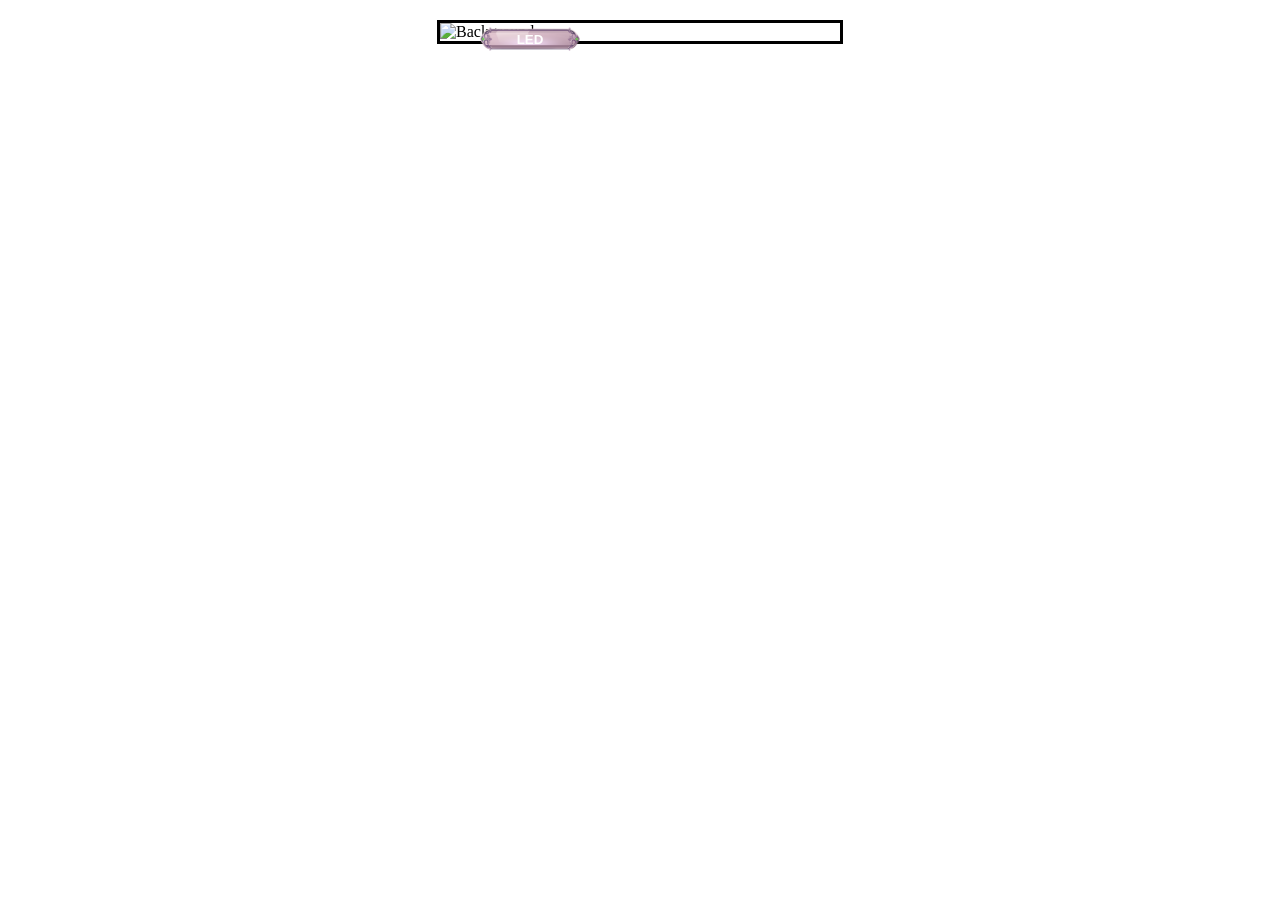
==== index.html @ 4b70a01e "test" ====
<!DOCTYPE html>
<html lang="en">
<head>
  <style>
    /* 1. The Wrapper */
    .phone-container {
      position: relative;
      width: 100%;
      max-width: 400px;
      margin: 20px auto;
      border: 3px solid black; /* So you can see the container boundaries */
    }
 
    .bg-image {
      width: 100%;
      display: block;
      height: auto;
    }

    .custom-btn {
  position: absolute;
  z-index: 999;
  width: 100px;  /* Match your button size */
  height: 25px;
  background: transparent; /* No background color or image here */
  border: none;
  padding: 0;   /* Remove default button padding */
  cursor: pointer;
  outline: none;
  -webkit-tap-highlight-color: transparent; /* Removes the blue box flash on Android/iOS Chrome */
}
 
.btn-visual {
  width: 100%;
  height: 100%;
  background-image: url('button-bg.png');
  background-size: contain;
  background-repeat: no-repeat;
   
  display: flex;
  align-items: center;
  justify-content: center;
  color: white;
  font-weight: bold;
   
  transition: transform 0.1s ease, opacity 0.1s ease;
}
 
.custom-btn:active .btn-visual {
  opacity: 0.85;
  transform: scale(0.92); /* Shrinks slightly within its transparent bounds */
}

.sparkle {
      position: absolute;
      width: 12px;
      height: 12px; 
      pointer-events: none;
      z-index: 1000;  
      
      /* Glow is safe out here! */
      box-shadow: 0 0 10px var(--sparkle-color), 
                  0 0 20px var(--sparkle-color);
      filter: brightness(1.5);
      animation: explode 0.6s ease-out forwards;
    } 

    /* 3. The Actual Inner Star Shape */
    .sparkle-inner {
      width: 100%;
      height: 100%;
      background-color: #ffffff; /* White center */
      /* The shape is safely applied to the inner element */
      clip-path: polygon(50% 0%, 61% 35%, 98% 35%, 68% 57%, 79% 91%, 50% 70%, 21% 91%, 32% 57%, 2% 35%, 39% 35%);
    }

    /* The Burst Animation */
    @keyframes explode {
      0% {
        transform: translate(0, 0) scale(1);
        opacity: 1;
      }
      100% {
        transform: translate(var(--tx), var(--ty)) scale(0);
        opacity: 0;
      }
    }

    /* 4. The Curved Positions */
    .btn-1 { top: 20%; left: 10%; }
    .btn-2 { top: 35%; left: 25%; }
    .btn-3 { top: 50%; left: 35%; } 
  </style>
</head>
<body>

  <div class="phone-container">
    <img src="https://cdn.jsdelivr.net/gh/feysfarm/Rainbowportal@main/background.jpg" class="bg-image" alt="Background">
    
    <button class="custom-btn btn-1" id="testbtn"><div class="btn-visual">LED</div></button> 
  </div>
</body>
<script>
function createSparkles(button) {
  const sparkleCount = 14; 

  const brightColors = [
    '#00ffff', // Neon Cyan
    '#ff00ff', // Neon Magenta
    '#00ff00', // Neon Green
    '#ff3300', // Neon Red/Orange
    '#ffea00', // Neon Yellow
    '#ff007f', // Bright Pink
    '#39ff14'  // Radioactive Green
  ];

  for (let i = 0; i < sparkleCount; i++) {
    // Create outer element (carries the trajectory and glow)
    const sparkle = document.createElement('span');
    sparkle.classList.add('sparkle');

    // Create inner element (carries the star cutout)
    const innerStar = document.createElement('div');
    innerStar.classList.add('sparkle-inner');
    sparkle.appendChild(innerStar);

    // Position center
    sparkle.style.left = '50%';
    sparkle.style.top = '50%';

    // Explosion trajectories
    const targetX = (Math.random() - 0.5) * 160 + 'px';
    const targetY = (Math.random() - 0.5) * 160 + 'px';
    sparkle.style.setProperty('--tx', targetX);
    sparkle.style.setProperty('--ty', targetY);

    // Randomize size
    const size = Math.random() * 8 + 8 + 'px';
    sparkle.style.width = size;
    sparkle.style.height = size;

    // Pick a vibrant color
    const randomColor = brightColors[Math.floor(Math.random() * brightColors.length)];
    sparkle.style.setProperty('--sparkle-color', randomColor);

    // Append and clean up
    button.appendChild(sparkle);
    setTimeout(() => {
      sparkle.remove();
    }, 600);
  }
}
// INTEGRATION INTO YOUR EXISTING CODE:
function setupPressAndHold(buttonId) {
  const button = document.getElementById(buttonId);
  let pressTimer = null;
  let isHoldTriggered = false;

  button.addEventListener('pointerdown', (e) => {
    //e.preventDefault(); 
    isHoldTriggered = false;

    // ✨ TRIGGER SPARKLES IMMEDIATELY UPON TOUCH ✨
    createSparkles(button);

    pressTimer = setTimeout(() => {
      isHoldTriggered = true;
      onButtonHold(buttonId);
    }, HOLD_DURATION);
  });

  button.addEventListener('pointerup', () => {
    clearTimeout(pressTimer);
    if (!isHoldTriggered) {
      onButtonTap(buttonId);
    }
  });

  button.addEventListener('pointerleave', () => {
    clearTimeout(pressTimer);
  });
}
setupPressAndHold("testbtn");
</script>
</html>
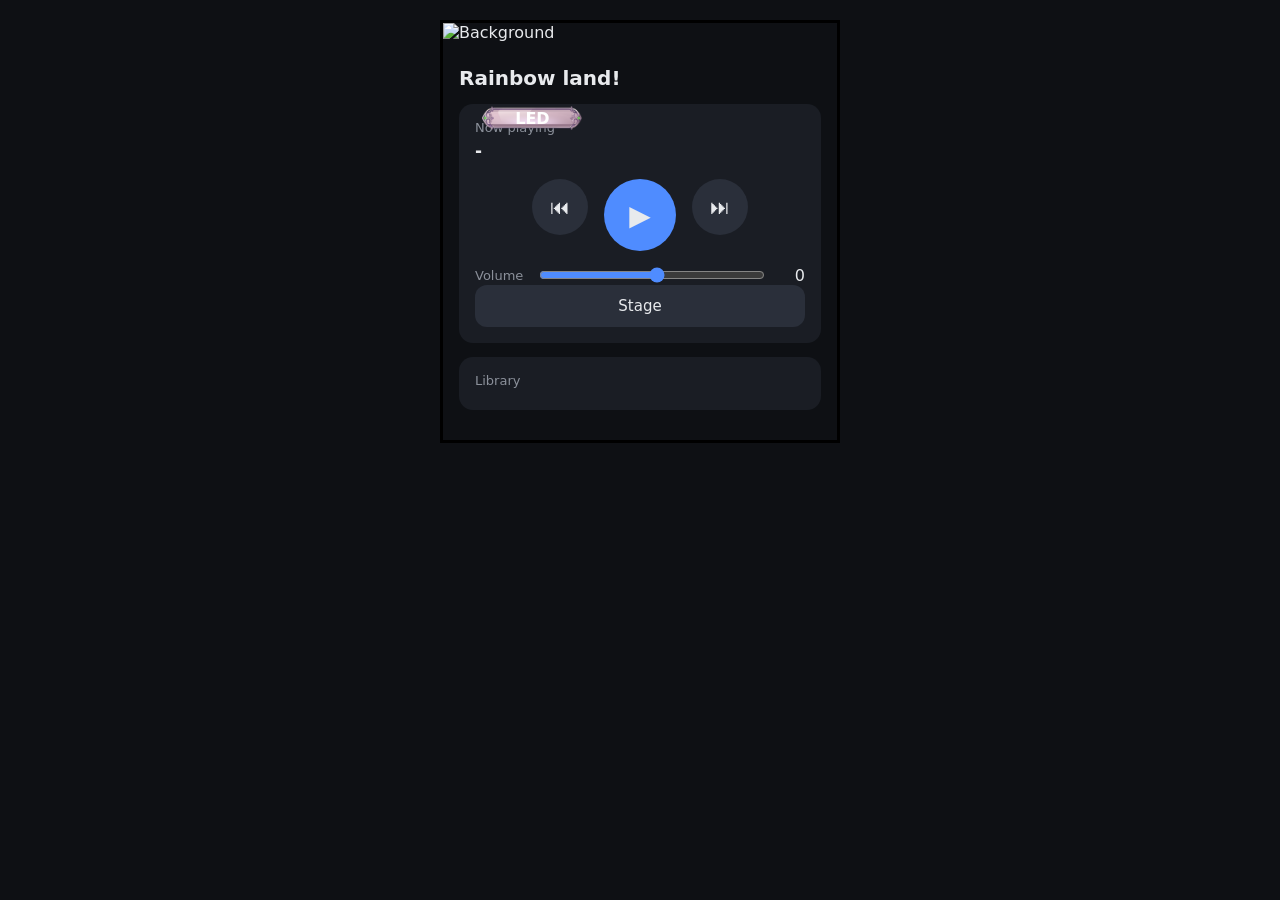
==== commit 72fb151e: "test" ====
--- a/index.html
+++ b/index.html
@@ -1,6 +1,35 @@
 <!DOCTYPE html>
 <html lang="en">
+
 <head>
+<meta charset="utf-8">
+<meta name="viewport" content="width=device-width,initial-scale=1">
+<title>AudioKit</title>
+<style>
+:root{--bg:#0e1014;--card:#1a1d24;--accent:#4f8cff;--accent2:#2a2f3a;--txt:#e8eaed;--mut:#8b909a}
+*{box-sizing:border-box}
+body{margin:0;font-family:system-ui,sans-serif;background:var(--bg);color:var(--txt)}
+.wrap{max-width:480px;margin:0 auto;padding:16px}
+h1{font-size:20px;margin:8px 0 14px}
+.card{background:var(--card);border-radius:14px;padding:16px;margin-bottom:14px}
+.title{font-size:17px;font-weight:600;word-break:break-word;min-height:22px}
+.mut{color:var(--mut);font-size:13px;margin-bottom:6px}
+.transport{display:flex;justify-content:center;gap:16px;margin-top:16px}
+button{font:inherit;color:var(--txt);border:none;background:var(--accent2);border-radius:12px;cursor:pointer;padding:0}
+.tbtn{width:56px;height:56px;font-size:20px;border-radius:50%}
+.play{width:72px;height:72px;background:var(--accent);font-size:28px;border-radius:50%}
+.row{display:flex;align-items:center;gap:10px;margin-top:14px}
+.row label{font-size:13px;color:var(--mut);width:52px}
+input[type=range]{flex:1;accent-color:var(--accent)}
+.vval{width:28px;text-align:right}
+.toggle{width:100%;padding:12px;border-radius:12px;font-size:15px}
+.toggle.on{background:var(--accent)}
+.tk{display:flex;align-items:center;gap:8px;padding:10px;border-radius:10px;background:var(--accent2);margin-bottom:6px}
+.tk.active{outline:2px solid var(--accent)}
+.tk .nm{flex:1;font-size:14px;word-break:break-word}
+.tk button{background:transparent;color:var(--accent);padding:6px 10px;font-size:13px}
+</style>
+
   <style>
     /* 1. The Wrapper */
     .phone-container {
@@ -97,6 +126,24 @@
   <div class="phone-container">
     <img src="https://cdn.jsdelivr.net/gh/feysfarm/Rainbowportal@main/background.jpg" class="bg-image" alt="Background">
     
+    <div class="wrap">
+    <h1>Rainbow land!</h1>
+    <div class="card">
+    <div class="mut">Now playing</div>
+    <div class="title" id="title">-</div>
+    <div class="transport">
+    <button class="tbtn" onclick="api('prev')">&#9198;</button>
+    <button class="play" id="play" onclick="api('playpause')">&#9654;</button>
+    <button class="tbtn" onclick="api('next')">&#9197;</button>
+    </div>
+    <div class="row"><label>Volume</label>
+    <input type="range" id="vol" min="0" max="21" oninput="setVol(this.value)">
+    <span class="vval" id="vval">0</span></div>
+    <button class="toggle" id="stage" onclick="api('stage')">Stage</button>
+    </div>
+    <div class="card"><div class="mut">Library</div><div id="list"></div></div>
+    </div>
+    
     <button class="custom-btn btn-1" id="testbtn"><div class="btn-visual">LED</div></button> 
   </div>
 </body>
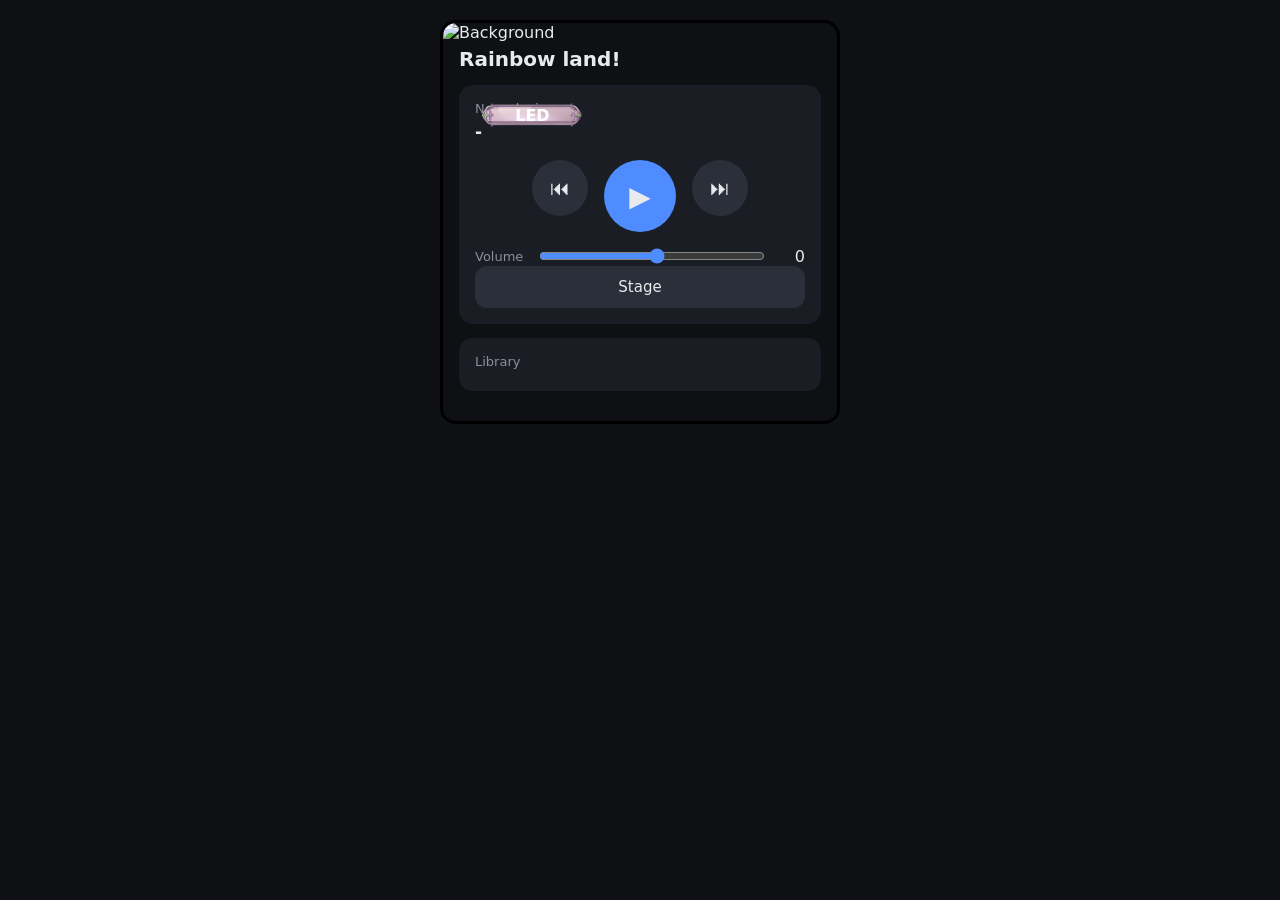
==== commit 3f83fe9e: "test" ====
--- a/index.html
+++ b/index.html
@@ -5,45 +5,177 @@
 <meta charset="utf-8">
 <meta name="viewport" content="width=device-width,initial-scale=1">
 <title>AudioKit</title>
-<style>
-:root{--bg:#0e1014;--card:#1a1d24;--accent:#4f8cff;--accent2:#2a2f3a;--txt:#e8eaed;--mut:#8b909a}
-*{box-sizing:border-box}
-body{margin:0;font-family:system-ui,sans-serif;background:var(--bg);color:var(--txt)}
-.wrap{max-width:480px;margin:0 auto;padding:16px}
-h1{font-size:20px;margin:8px 0 14px}
-.card{background:var(--card);border-radius:14px;padding:16px;margin-bottom:14px}
-.title{font-size:17px;font-weight:600;word-break:break-word;min-height:22px}
-.mut{color:var(--mut);font-size:13px;margin-bottom:6px}
-.transport{display:flex;justify-content:center;gap:16px;margin-top:16px}
-button{font:inherit;color:var(--txt);border:none;background:var(--accent2);border-radius:12px;cursor:pointer;padding:0}
-.tbtn{width:56px;height:56px;font-size:20px;border-radius:50%}
-.play{width:72px;height:72px;background:var(--accent);font-size:28px;border-radius:50%}
-.row{display:flex;align-items:center;gap:10px;margin-top:14px}
-.row label{font-size:13px;color:var(--mut);width:52px}
-input[type=range]{flex:1;accent-color:var(--accent)}
-.vval{width:28px;text-align:right}
-.toggle{width:100%;padding:12px;border-radius:12px;font-size:15px}
-.toggle.on{background:var(--accent)}
-.tk{display:flex;align-items:center;gap:8px;padding:10px;border-radius:10px;background:var(--accent2);margin-bottom:6px}
-.tk.active{outline:2px solid var(--accent)}
-.tk .nm{flex:1;font-size:14px;word-break:break-word}
-.tk button{background:transparent;color:var(--accent);padding:6px 10px;font-size:13px}
-</style>
+<title>AudioKit</title>
+  <style>
+    :root {
+      --bg: #0e1014;
+      --card: #1a1d24;
+      --accent: #4f8cff;
+      --accent2: #2a2f3a;
+      --txt: #e8eaed;
+      --mut: #8b909a
+    }
+
+    * {
+      box-sizing: border-box
+    }
+
+    body {
+      margin: 0;
+      font-family: system-ui, sans-serif;
+      background: var(--bg);
+      color: var(--txt)
+    }
+
+    /* FIX: Added relative positioning and z-index so it sits cleanly over the background image */
+    .wrap {
+      position: relative;
+      z-index: 2;
+      max-width: 480px;
+      margin: 0 auto;
+      padding: 16px
+    }
+
+    h1 {
+      font-size: 20px;
+      margin: 8px 0 14px
+    }
+
+    .card {
+      background: var(--card);
+      border-radius: 14px;
+      padding: 16px;
+      margin-bottom: 14px
+    }
+
+    .title {
+      font-size: 17px;
+      font-weight: 600;
+      word-break: break-word;
+      min-height: 22px
+    }
+
+    .mut {
+      color: var(--mut);
+      font-size: 13px;
+      margin-bottom: 6px
+    }
+
+    .transport {
+      display: flex;
+      justify-content: center;
+      gap: 16px;
+      margin-top: 16px
+    }
+
+    button {
+      font: inherit;
+      color: var(--txt);
+      border: none;
+      background: var(--accent2);
+      border-radius: 12px;
+      cursor: pointer;
+      padding: 0
+    }
+
+    .tbtn {
+      width: 56px;
+      height: 56px;
+      font-size: 20px;
+      border-radius: 50%
+    }
+
+    .play {
+      width: 72px;
+      height: 72px;
+      background: var(--accent);
+      font-size: 28px;
+      border-radius: 50%
+    }
+
+    .row {
+      display: flex;
+      align-items: center;
+      gap: 10px;
+      margin-top: 14px
+    }
+
+    .row label {
+      font-size: 13px;
+      color: var(--mut);
+      width: 52px
+    }
+
+    input[type=range] {
+      flex: 1;
+      accent-color: var(--accent)
+    }
+
+    .vval {
+      width: 28px;
+      text-align: right
+    }
+
+    .toggle {
+      width: 100%;
+      padding: 12px;
+      border-radius: 12px;
+      font-size: 15px
+    }
+
+    .toggle.on {
+      background: var(--accent)
+    }
+
+    .tk {
+      display: flex;
+      align-items: center;
+      gap: 8px;
+      padding: 10px;
+      border-radius: 10px;
+      background: var(--accent2);
+      margin-bottom: 6px
+    }
+
+    .tk.active {
+      outline: 2px solid var(--accent)
+    }
+
+    .tk .nm {
+      flex: 1;
+      font-size: 14px;
+      word-break: break-word
+    }
+
+    .tk button {
+      background: transparent;
+      color: var(--accent);
+      padding: 6px 10px;
+      font-size: 13px
+    }
+  </style>
 
   <style>
     /* 1. The Wrapper */
-    .phone-container {
+   .phone-container {
       position: relative;
       width: 100%;
       max-width: 400px;
       margin: 20px auto;
-      border: 3px solid black; /* So you can see the container boundaries */
-    }
- 
+      border: 3px solid black;
+      border-radius: 16px; /* Optional: rounds container corners nicely */
+      overflow: hidden;    /* Optional: clips the background to container bounds */
+    }
+
+    /* FIX: Made the image absolutely fill the container background layer */
     .bg-image {
+      position: absolute;
+      top: 0;
+      left: 0;
       width: 100%;
-      display: block;
-      height: auto;
+      height: 100%;
+      object-fit: cover; /* Keeps aspect ratio clean while covering the container */
+      z-index: 1;
     }
 
     .custom-btn {
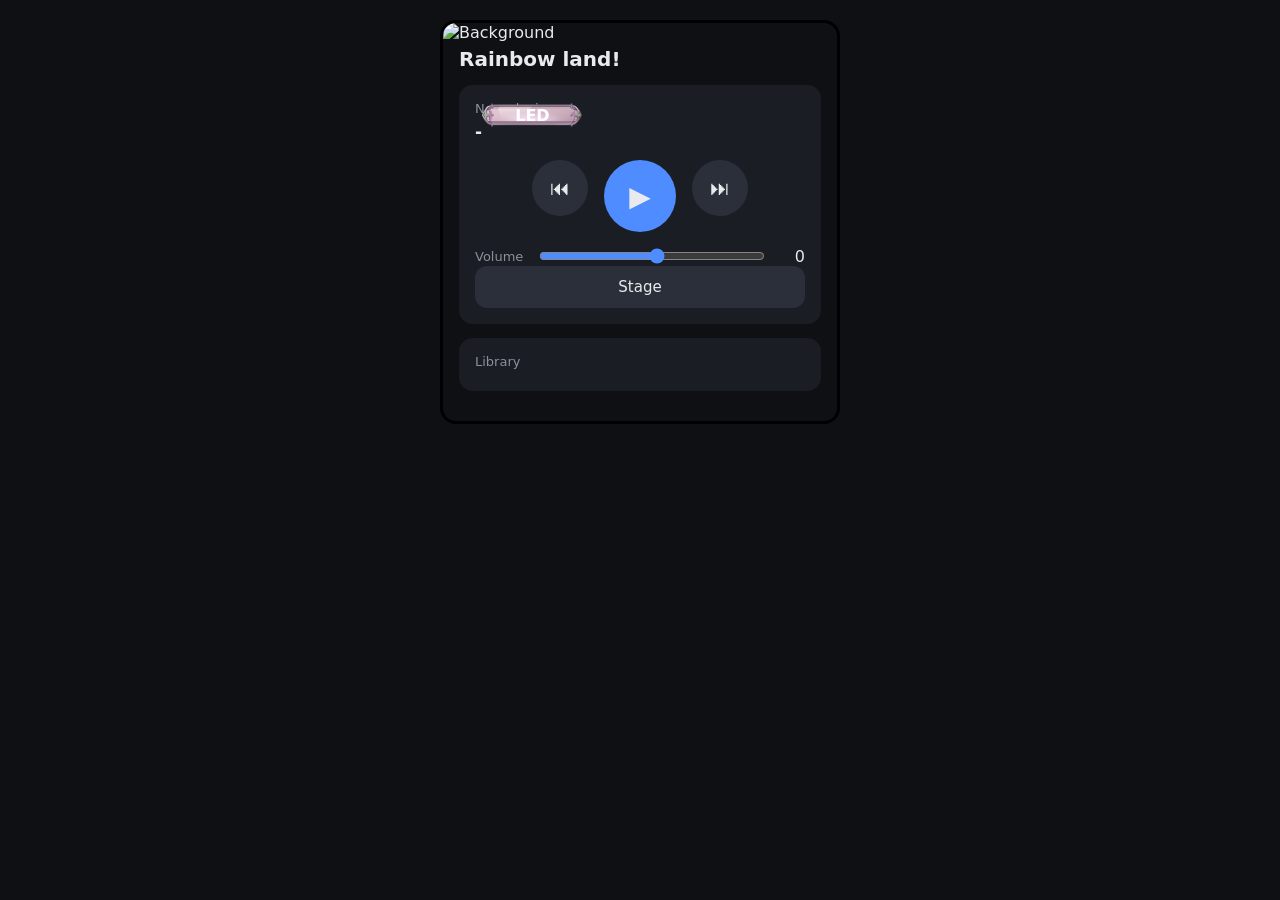
==== commit aca146d4: "test" ====
--- a/index.html
+++ b/index.html
@@ -2,10 +2,15 @@
 <html lang="en">
 
 <head>
+<link rel="apple-touch-icon" sizes="180x180" href="/apple-touch-icon.png">
+
+<link rel="icon" type="image/png" sizes="32x32" href="/favicon-32x32.png">
+<link rel="icon" type="image/png" sizes="192x192" href="/icon-192.png">
+<link rel="manifest" href="/manifest.json" crossorigin="anonymous">
+
 <meta charset="utf-8">
 <meta name="viewport" content="width=device-width,initial-scale=1">
-<title>AudioKit</title>
-<title>AudioKit</title>
+<title>Rainbow Speaker</title> 
   <style>
     :root {
       --bg: #0e1014;
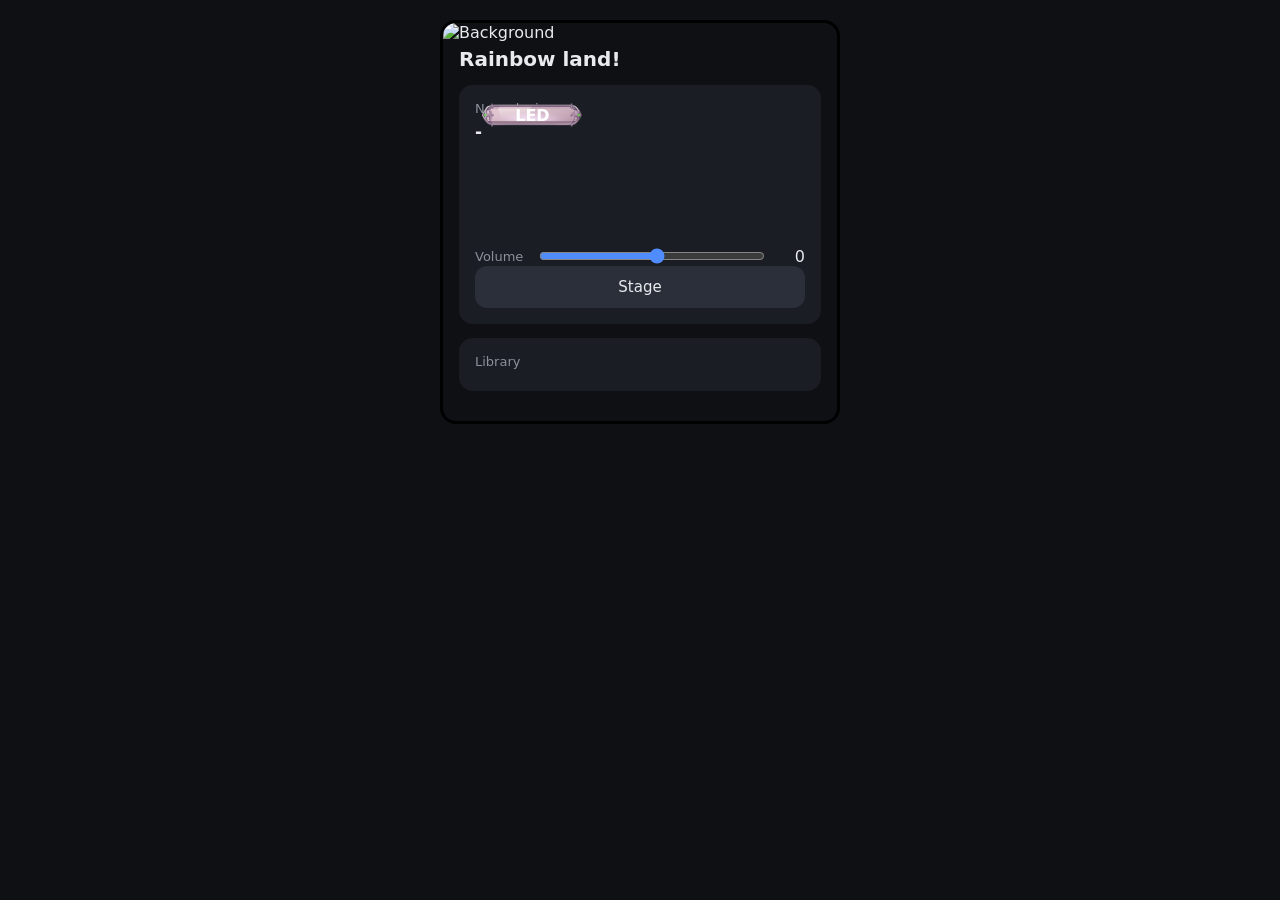
==== commit 53a03767: "test" ====
--- a/index.html
+++ b/index.html
@@ -2,10 +2,9 @@
 <html lang="en">
 
 <head>
-<link rel="apple-touch-icon" sizes="180x180" href="/apple-touch-icon.png">
-
-<link rel="icon" type="image/png" sizes="32x32" href="/favicon-32x32.png">
-<link rel="icon" type="image/png" sizes="192x192" href="/icon-192.png">
+<link rel="apple-touch-icon" sizes="180x180" href="https://cdn.jsdelivr.net/gh/feysfarm/Rainbowportal@main/apple-touch-icon.png">
+<link rel="icon" type="image/png" sizes="32x32" href="https://cdn.jsdelivr.net/gh/feysfarm/Rainbowportal@main/favicon-32x32.png">
+<link rel="icon" type="image/png" sizes="192x192" href="https://cdn.jsdelivr.net/gh/feysfarm/Rainbowportal@main/icon-192.png">
 <link rel="manifest" href="/manifest.json" crossorigin="anonymous">
 
 <meta charset="utf-8">
@@ -83,20 +82,48 @@
       padding: 0
     }
 
+    /* Base styling for back and forward buttons */
     .tbtn {
       width: 56px;
       height: 56px;
-      font-size: 20px;
-      border-radius: 50%
-    }
-
+      border-radius: 50%;
+      background-size: contain;
+      background-repeat: no-repeat;
+      background-position: center;
+    }
+
+    /* Specific custom PNG assignments */
+    .btn-prev {
+      background-image: url('https://cdn.jsdelivr.net/gh/feysfarm/Rainbowportal@main/backbtn.png');
+      background-color: transparent; /* Removes fallback color if image asset handles it */
+    }
+
+    .btn-next {
+      background-image: url('https://cdn.jsdelivr.net/gh/feysfarm/Rainbowportal@main/forwardbtn.png');
+      background-color: transparent;
+    }
+
+    /* Base styling for the Play/Pause button */
     .play {
       width: 72px;
       height: 72px;
-      background: var(--accent);
-      font-size: 28px;
-      border-radius: 50%
-    }
+      border-radius: 50%;
+      background-image: url('https://cdn.jsdelivr.net/gh/feysfarm/Rainbowportal@main/playbtn.png');
+      background-size: contain;
+      background-repeat: no-repeat;
+      background-position: center;
+      background-color: transparent; 
+      transition: transform 0.1s ease;
+    }
+
+    /* If your JS toggles a 'paused' class, this switches the image seamlessly */
+    .play.paused {
+      background-image: url('https://cdn.jsdelivr.net/gh/feysfarm/Rainbowportal@main/pausebtn.png'); 
+    }
+    .transport button:active {
+      transform: scale(0.95);
+    }
+    
 
     .row {
       display: flex;
@@ -269,9 +296,9 @@
     <div class="mut">Now playing</div>
     <div class="title" id="title">-</div>
     <div class="transport">
-    <button class="tbtn" onclick="api('prev')">&#9198;</button>
-    <button class="play" id="play" onclick="api('playpause')">&#9654;</button>
-    <button class="tbtn" onclick="api('next')">&#9197;</button>
+    <button class="tbtn btn-prev" onclick="api('prev')"></button>
+    <button class="play" id="play" onclick="api('playpause')"></button>
+    <button class="tbtn btn-next" onclick="api('next')"></button>
     </div>
     <div class="row"><label>Volume</label>
     <input type="range" id="vol" min="0" max="21" oninput="setVol(this.value)">
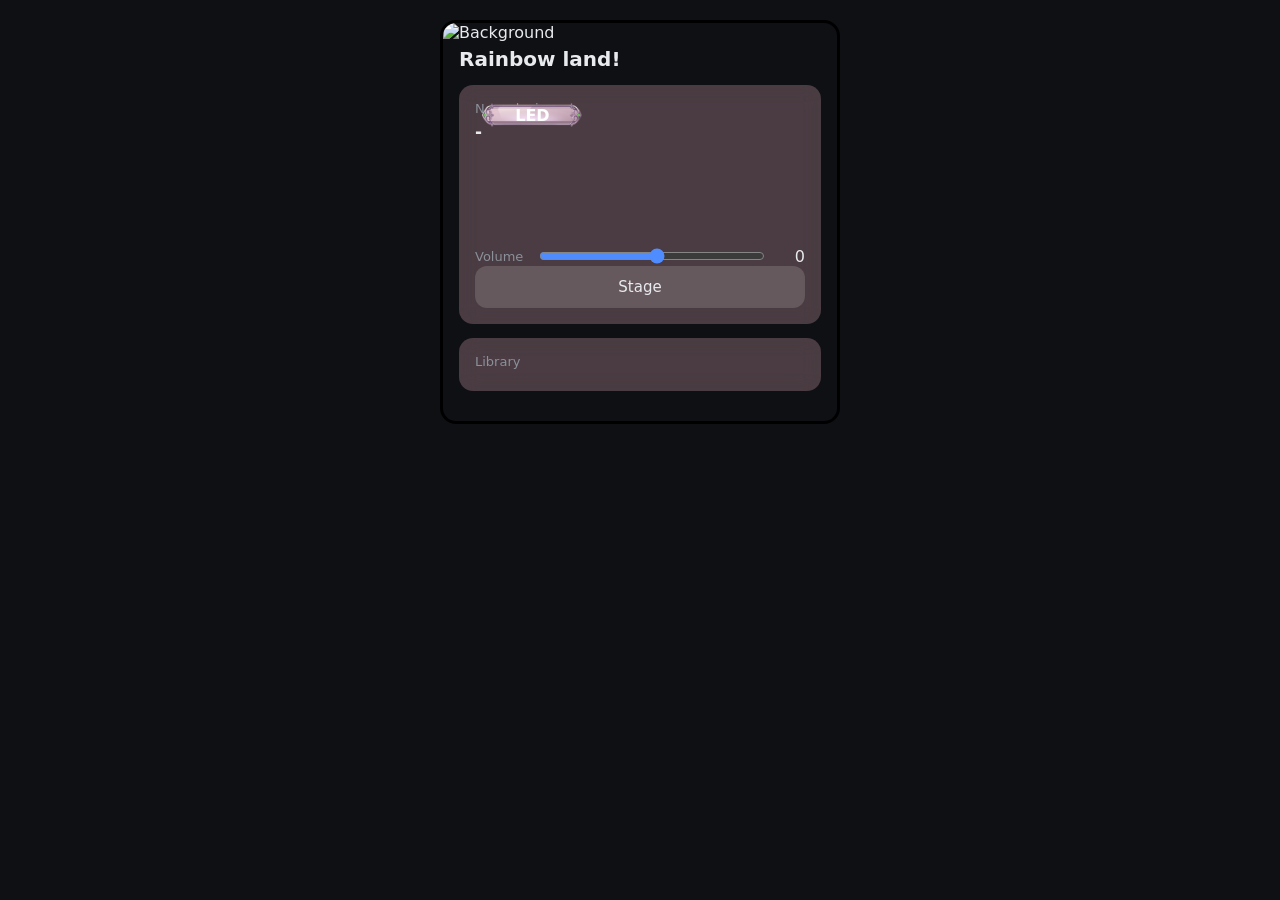
==== commit e95aa55e: "test" ====
--- a/index.html
+++ b/index.html
@@ -13,11 +13,11 @@
   <style>
     :root {
       --bg: #0e1014;
-      --card: #1a1d24;
+      --card: rgba(255, 192, 203, 0.25); /* 🌟 UPDATED TO TRANSPARENT PINK */
       --accent: #4f8cff;
-      --accent2: #2a2f3a;
+      --accent2: rgba(255, 255, 255, 0.15); /* 💡 PRO-TIP: Make buttons slightly transparent too! */
       --txt: #e8eaed;
-      --mut: #8b909a
+      --mut: #8b909a;
     }
 
     * {
@@ -46,11 +46,15 @@
     }
 
     .card {
-      background: var(--card);
-      border-radius: 14px;
-      padding: 16px;
-      margin-bottom: 14px
-    }
+          background: var(--card);
+          border-radius: 14px;
+          padding: 16px;
+          margin-bottom: 14px;
+          
+          /* 🪄 Adds a beautiful frosted blur to the background image behind the card */
+          backdrop-filter: blur(10px); 
+          -webkit-backdrop-filter: blur(10px); /* For Safari support */
+        }
 
     .title {
       font-size: 17px;
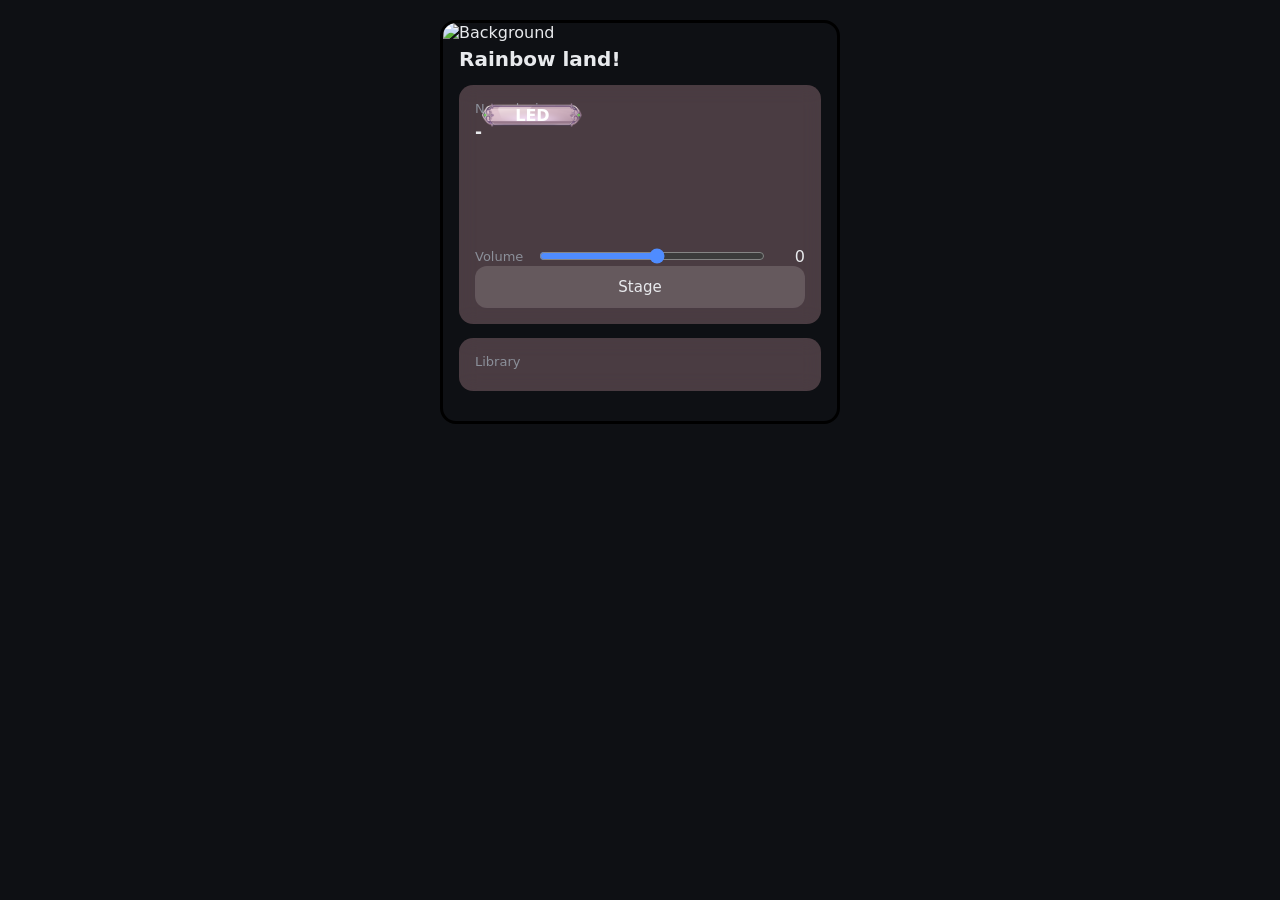
==== commit df3d9c4c: "test" ====
--- a/index.html
+++ b/index.html
@@ -73,6 +73,7 @@
       display: flex;
       justify-content: center;
       gap: 16px;
+      align-items: center;
       margin-top: 16px
     }
 
